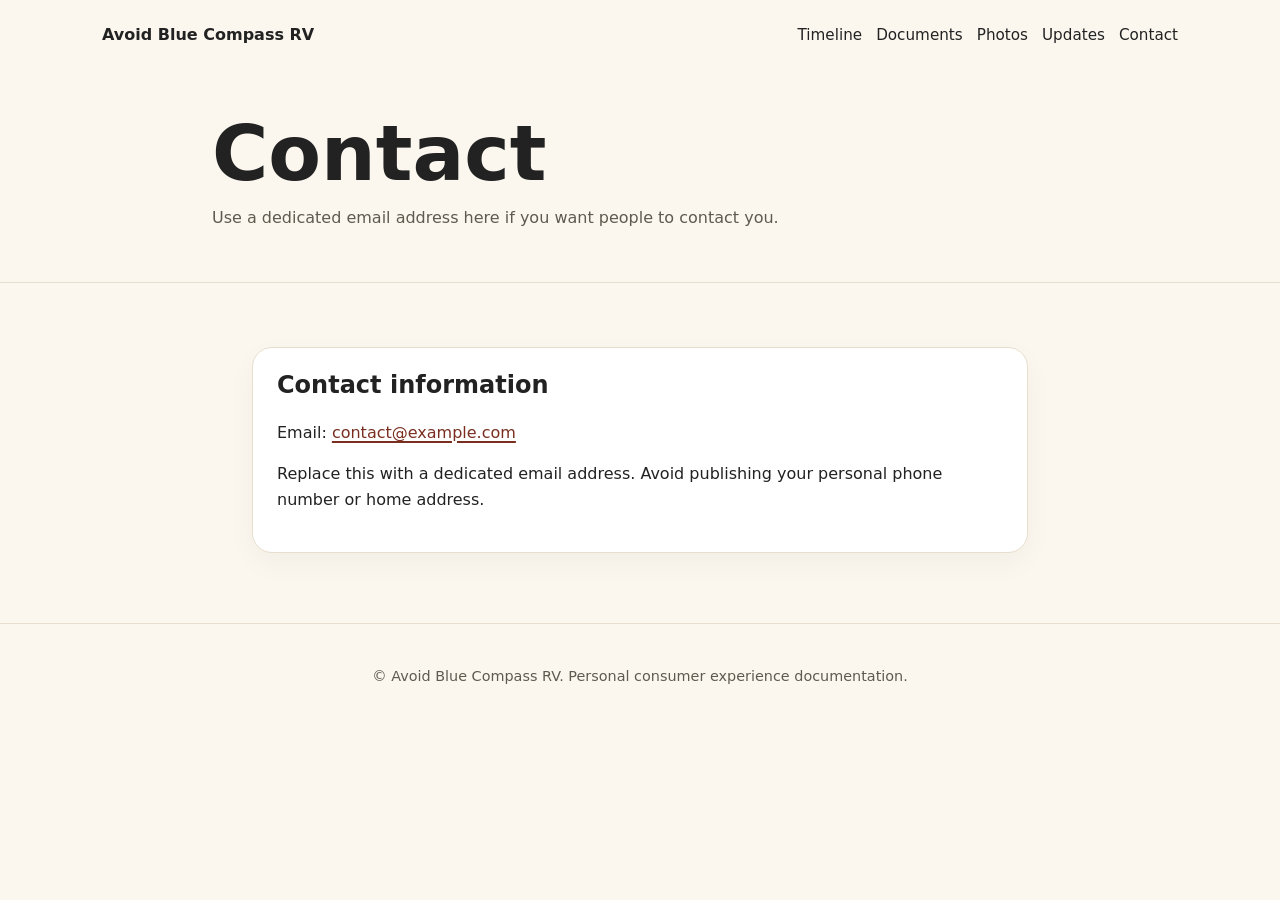
==== contact.html @ a4b7f442 "Add files via upload Initial website upload" ====
<!doctype html>
<html lang="en">
<head>
  <meta charset="utf-8">
  <meta name="viewport" content="width=device-width, initial-scale=1">
  <title>Contact | Avoid Blue Compass RV</title>
  <link rel="stylesheet" href="styles.css">
</head>
<body>
  <header class="page-header">
    <nav class="nav">
      <a class="brand" href="index.html">Avoid Blue Compass RV</a>
      <div class="nav-links">
        <a href="timeline.html">Timeline</a>
        <a href="documents.html">Documents</a>
        <a href="photos.html">Photos</a>
        <a href="updates.html">Updates</a>
        <a href="contact.html">Contact</a>
      </div>
    </nav>
    <h1>Contact</h1>
    <p>Use a dedicated email address here if you want people to contact you.</p>
  </header>

  <main class="narrow">
    <section class="notice">
      <h2>Contact information</h2>
      <p>
        Email: <a href="mailto:contact@example.com">contact@example.com</a>
      </p>
      <p>
        Replace this with a dedicated email address. Avoid publishing your personal phone number or home address.
      </p>
    </section>
  </main>

  <footer>
    <p>© Avoid Blue Compass RV. Personal consumer experience documentation.</p>
  </footer>
</body>
</html>
---- styles.css ----
* {
  box-sizing: border-box;
}

:root {
  --bg: #fbf7ef;
  --ink: #222222;
  --muted: #5f5a50;
  --card: #ffffff;
  --line: #e8dece;
  --accent: #7a2e20;
  --accent-dark: #4e1d15;
}

body {
  margin: 0;
  font-family: ui-sans-serif, system-ui, -apple-system, BlinkMacSystemFont, "Segoe UI", sans-serif;
  background: var(--bg);
  color: var(--ink);
  line-height: 1.6;
}

a {
  color: var(--accent);
  text-decoration-thickness: 2px;
  text-underline-offset: 3px;
}

.nav {
  max-width: 1120px;
  margin: 0 auto;
  padding: 22px;
  display: flex;
  justify-content: space-between;
  gap: 20px;
  align-items: center;
}

.brand {
  font-weight: 800;
  color: var(--ink);
  text-decoration: none;
}

.nav-links {
  display: flex;
  flex-wrap: wrap;
  gap: 14px;
  font-size: 0.95rem;
}

.nav-links a {
  color: var(--ink);
  text-decoration: none;
}

.site-header {
  background:
    linear-gradient(135deg, rgba(122,46,32,0.12), rgba(255,255,255,0)),
    var(--bg);
  border-bottom: 1px solid var(--line);
}

.hero {
  max-width: 980px;
  margin: 0 auto;
  padding: 70px 22px 86px;
}

.eyebrow,
.date {
  color: var(--accent);
  font-weight: 800;
  text-transform: uppercase;
  letter-spacing: 0.08em;
  font-size: 0.8rem;
}

h1 {
  font-size: clamp(2.4rem, 6vw, 5rem);
  line-height: 0.95;
  max-width: 900px;
  margin: 12px 0 22px;
}

h2 {
  line-height: 1.15;
  margin-top: 0;
}

.hero-text {
  font-size: 1.2rem;
  max-width: 780px;
  color: var(--muted);
}

.button-row {
  display: flex;
  flex-wrap: wrap;
  gap: 14px;
  margin-top: 28px;
}

.button {
  display: inline-block;
  padding: 12px 18px;
  border-radius: 999px;
  font-weight: 800;
  text-decoration: none;
}

.primary {
  background: var(--accent);
  color: #fff;
}

.secondary {
  border: 2px solid var(--accent);
  color: var(--accent);
}

main {
  max-width: 1120px;
  margin: 0 auto;
  padding: 42px 22px 70px;
}

.narrow {
  max-width: 820px;
}

.page-header {
  border-bottom: 1px solid var(--line);
}

.page-header h1,
.page-header p {
  max-width: 900px;
  margin-left: auto;
  margin-right: auto;
  padding-left: 22px;
  padding-right: 22px;
}

.page-header h1 {
  padding-top: 36px;
  margin-bottom: 14px;
}

.page-header p {
  color: var(--muted);
  padding-bottom: 36px;
  margin-top: 0;
}

.card-grid,
.photo-grid,
.document-list {
  display: grid;
  grid-template-columns: repeat(3, minmax(0, 1fr));
  gap: 18px;
}

.card,
.document-card,
.update,
.notice,
.timeline-item,
figure {
  background: var(--card);
  border: 1px solid var(--line);
  border-radius: 20px;
  padding: 24px;
  box-shadow: 0 10px 30px rgba(34,34,34,0.04);
}

.notice {
  margin-top: 22px;
}

.timeline {
  display: grid;
  gap: 18px;
}

.document-list {
  grid-template-columns: repeat(2, minmax(0, 1fr));
}

.document-card a {
  font-weight: 800;
}

.photo-grid figure {
  margin: 0;
}

.photo-grid img {
  width: 100%;
  border-radius: 14px;
  border: 1px solid var(--line);
  background: #f2eadf;
}

figcaption {
  color: var(--muted);
  margin-top: 10px;
  font-size: 0.95rem;
}

code {
  background: #f2eadf;
  padding: 2px 5px;
  border-radius: 5px;
}

footer {
  border-top: 1px solid var(--line);
  color: var(--muted);
  text-align: center;
  padding: 26px 18px;
  font-size: 0.9rem;
}

@media (max-width: 780px) {
  .nav {
    align-items: flex-start;
    flex-direction: column;
  }

  .card-grid,
  .photo-grid,
  .document-list {
    grid-template-columns: 1fr;
  }

  .hero {
    padding-top: 42px;
  }
}
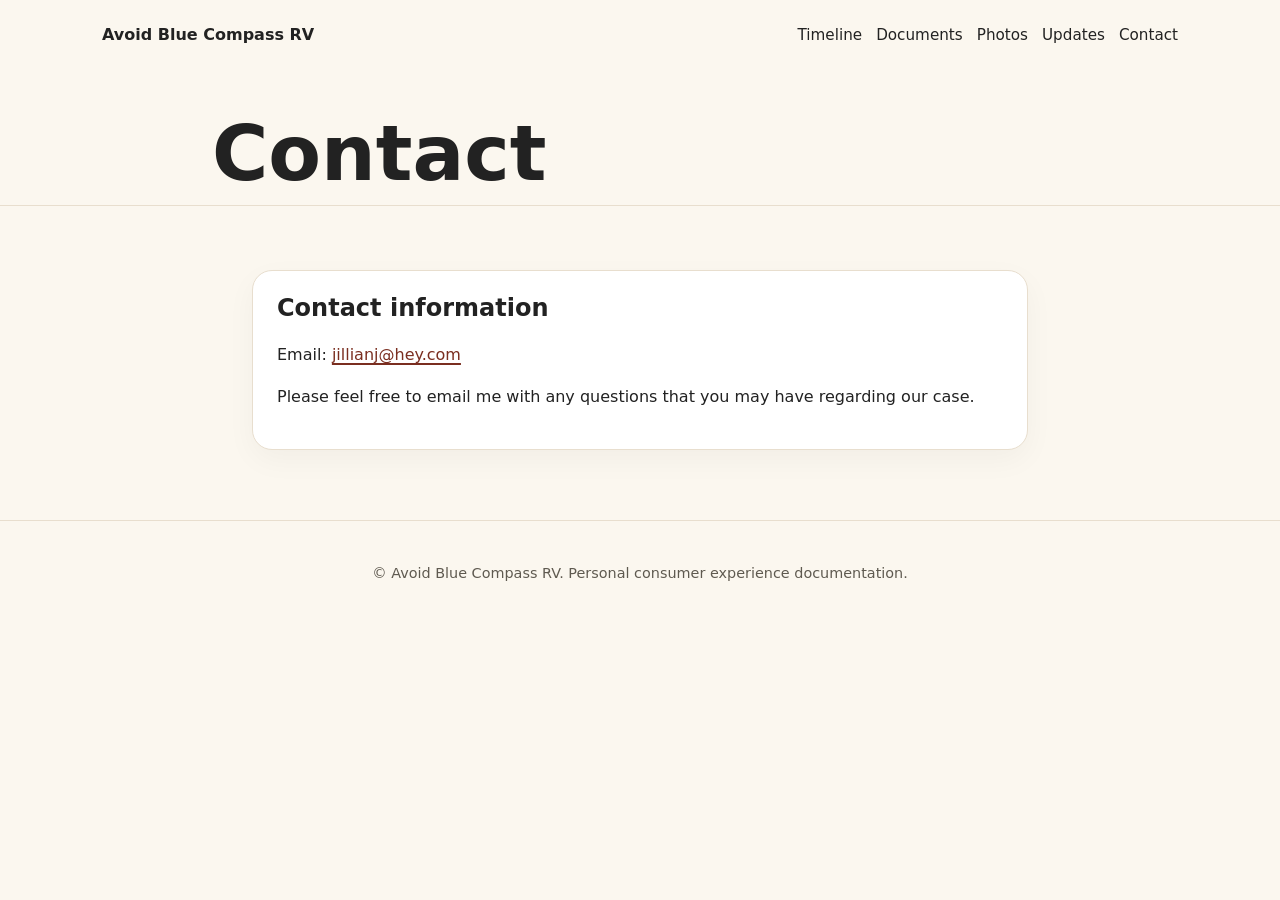
==== commit ba6df319: "Update contact.html" ====
--- a/contact.html
+++ b/contact.html
@@ -19,17 +19,17 @@
       </div>
     </nav>
     <h1>Contact</h1>
-    <p>Use a dedicated email address here if you want people to contact you.</p>
+    
   </header>
 
   <main class="narrow">
     <section class="notice">
       <h2>Contact information</h2>
       <p>
-        Email: <a href="mailto:contact@example.com">contact@example.com</a>
+        Email: <a href="mailto:jillianj@hey.com">jillianj@hey.com</a>
       </p>
       <p>
-        Replace this with a dedicated email address. Avoid publishing your personal phone number or home address.
+        Please feel free to email me with any questions that you may have regarding our case.
       </p>
     </section>
   </main>
